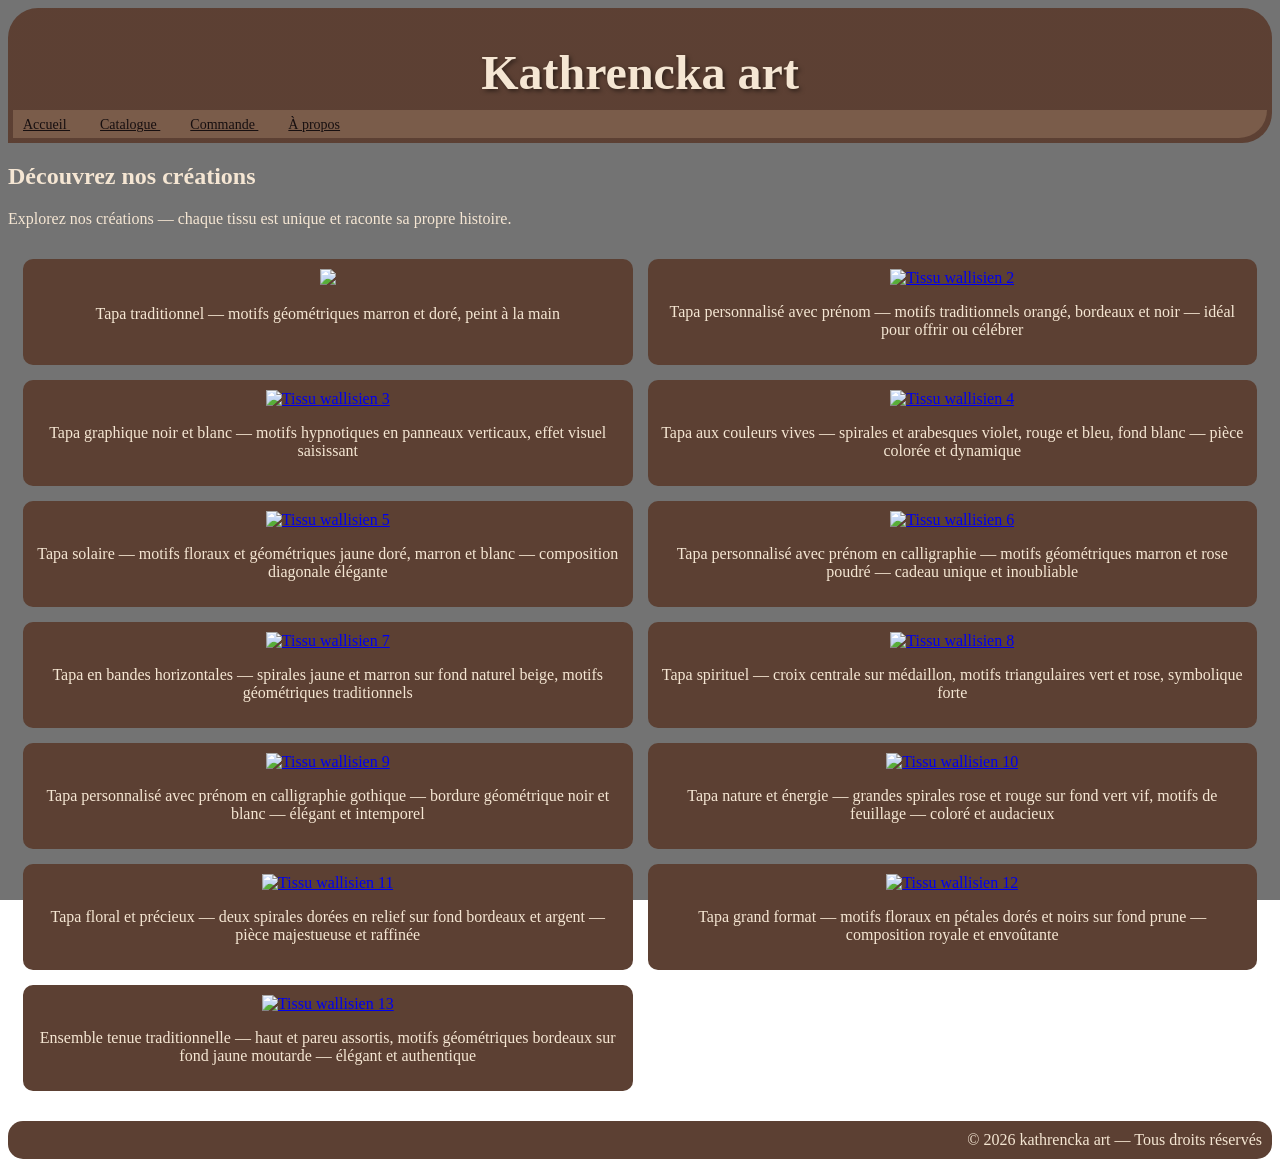
==== catalogue.html @ 3541c05e "Add files via upload" ====
<!DOCTYPE html>
<html lang="fr">
  <head>
    <meta charset="utf-8">
    <meta name="viewport" 
          content="width=device-width, initial-scale=1.0">
    <title>Catalogue — Kathrencka Art</title>
    <link rel="stylesheet" href="style.css">
    <meta name="description" content="Kathrencka Art — créations textiles wallisiennes peintes à la main. Tapa, paréos, draps et linge personnalisés sur commande en Nouvelle-Calédonie.">
  </head>
  <body>
    <header>
      <h1>Kathrencka art</h1>
      <nav>
        <a href="index.html">Accueil
        </a>
        <a href="#catalogue">Catalogue
        </a>
        <a href="commande.html">Commande
        </a>
        <a href="index.html#apropos">À propos
        </a>
      </nav>
    </header>
    <h2>Découvrez nos créations</h2>
    <p>Explorez nos créations — chaque tissu est unique et raconte sa propre histoire.</p>
    <div class="grille">
    <div class="item">
      <a class="ouvrir" href="images/tissu01.jpeg">
  <img src="images/tissu01.jpeg">
</a>
<p>
        Tapa traditionnel — motifs géométriques marron et doré, peint à la main
      </p>
    </div>
    <div class="item">
     <a class="ouvrir" href="images/tissu02.jpeg"> <img src="images/tissu02.jpeg" alt="Tissu wallisien 2"></a>
      <p>
        Tapa personnalisé avec prénom — motifs traditionnels orangé, bordeaux et noir — idéal pour offrir ou célébrer
      </p>
    </div>
    <div class="item">
      <a class="ouvrir" href="images/tissu03.jpeg"><img src="images/tissu03.jpeg" alt="Tissu wallisien 3"></a>
      <p>
        Tapa graphique noir et blanc — motifs hypnotiques en panneaux verticaux, effet visuel saisissant
      </p>
    </div>
    <div class="item">
      <a class="ouvrir" href="images/tissu04.jpeg"><img src="images/tissu04.jpeg" alt="Tissu wallisien 4"></a>
      <p>
        Tapa aux couleurs vives — spirales et arabesques violet, rouge et bleu, fond blanc — pièce colorée et dynamique
      </p>
    </div>
    <div class="item">
      <a class="ouvrir" href="images/tissu05.jpeg"><img src="images/tissu05.jpeg" alt="Tissu wallisien 5"></a>
      <p>
        Tapa solaire — motifs floraux et géométriques jaune doré, marron et blanc — composition diagonale élégante
      </p>
    </div>
    <div class="item">
      <a class="ouvrir" href="images/tissu06.jpeg"><img src="images/tissu06.jpeg" alt="Tissu wallisien 6"></a>
      <p>
        Tapa personnalisé avec prénom en calligraphie — motifs géométriques marron et rose poudré — cadeau unique et inoubliable
      </p>
    </div>
    <div class="item">
      <a class="ouvrir" href="images/tissu07.jpeg"><img src="images/tissu07.jpeg" alt="Tissu wallisien 7"></a>
      <p>
        Tapa en bandes horizontales — spirales jaune et marron sur fond naturel beige, motifs géométriques traditionnels
      </p>
    </div>
    <div class="item">
      <a class="ouvrir" href="images/tissu08.jpeg"><img src="images/tissu08.jpeg" alt="Tissu wallisien 8"></a>
      <p>
        Tapa spirituel — croix centrale sur médaillon, motifs triangulaires vert et rose, symbolique forte
      </p>
    </div>
    <div class="item">
      <a class="ouvrir" href="images/tissu09.jpeg"><img src="images/tissu09.jpeg" alt="Tissu wallisien 9"></a>
      <p>
        Tapa personnalisé avec prénom en calligraphie gothique — bordure géométrique noir et blanc — élégant et intemporel
      </p>
    </div>
    <div class="item">
      <a class="ouvrir" href="images/tissu10.jpeg"><img src="images/tissu10.jpeg" alt="Tissu wallisien 10"></a>
      <p>
        Tapa nature et énergie — grandes spirales rose et rouge sur fond vert vif, motifs de feuillage — coloré et audacieux
      </p>
    </div>
    <div class="item">
      <a class="ouvrir" href="images/tissu11.jpeg"><img src="images/tissu11.jpeg" alt="Tissu wallisien 11"></a>
      <p>
        Tapa floral et précieux — deux spirales dorées en relief sur fond bordeaux et argent — pièce majestueuse et raffinée
      </p>
    </div>
    <div class="item">
      <a class="ouvrir" href="images/tissu12.jpeg"><img src="images/tissu12.jpeg" alt="Tissu wallisien 12"></a>
      <p>
        Tapa grand format — motifs floraux en pétales dorés et noirs sur fond prune — composition royale et envoûtante
      </p>
    </div>
    <div class="item">
      <a class="ouvrir" href="images/tissu13.jpeg"><img src="images/tissu13.jpeg" alt="Tissu wallisien 13"></a>
      <p>
        Ensemble tenue traditionnelle — haut et pareu assortis, motifs géométriques bordeaux sur fond jaune moutarde — élégant et authentique
      </p>
    </div>
    </div>
    <footer>
      &copy; 2026 kathrencka art — Tous droits réservés
    </footer>
    <div id="lightbox">
  <span id="fermer">&times;</span>
  <img id="lightbox-img" src="">
</div>
<script src="script.js"></script>
  </body>
</html>
---- style.css ----
body {
 /*background-color: #c4a882;*/
 background-image:
linear-gradient(
rgba(0,0,0,0.55),
rgba(0,0,0,0.55)
),
url('images/bg.png');
 background-size: cover;
 background-attachment: fixed;
  color: #f5e6d3;
}
header {
  background-color: #5c4033;
  text-align: center;
  border-radius: 30px 30px 30px 0;
  padding-top: 5px;
  margin-bottom: 30px;
}
nav {
  background-color: #7a5c4a;
  text-align: left;
  border-radius: 0 0px 50px 0;
  padding: 5px 0;
}
nav a {
 color: #170f10; 
 margin-right:10px ;
 padding: 0px 10px;
 font-size: 14px;
 
}
#accueil h2 a {
  color: #170f10; 
}
#catalogue h2 a {
  color: #170f10; 
}
#commande h2 a {
  color: #170f10; 
}
#apropos h2 a {
  color: #170f10; 
}
img {
  width: 100%;
  max-width: 300px;
}
section {
  background-color:#7a5c4a ;
  text-align: center;
  border-radius: 15px 15px 15px 15px;
  padding-bottom: 10px;
  margin-bottom: 30px;
}
.carrousel {
  display: flex;
  justify-content: center;
}
 footer {
   background-color: #5c4033;
   border-radius: 15px 15px 15px 15px;
   margin-top: 15px;
   text-align: right;
   padding: 10px;
 }
 section {
    position: relative;
    overflow: hidden;

    background-color: #7a5c4a;
    border-radius: 30px;
}
section::before {
    content: "";
    position: absolute;
    inset: 0;

    background-image: url("images/ornement.png");
    background-repeat: no-repeat;
    background-position: center;
    background-size: 100%;

    opacity: 0.2;

    pointer-events: none;
    z-index: 0;
}

section > * {
    position: relative;
    z-index: 1;
}
header {

    position: relative;

    background-image:
    linear-gradient(
        rgba(92,64,51,0.85),
        rgba(92,64,51,0.85)
    ),
    url("images/titleornements.jpg");

    background-size: cover;
    background-position: center;

    text-align: center;

    border-radius: 30px 30px 30px 0;

    padding: 5px;

    margin-bottom: 20px;
}

header h1 {

    color: #f5e6d3;

    font-size: 3rem;

    text-shadow: 2px 2px 4px rgba(0,0,0,0.5);

    margin-bottom: 10px;
}
.grille {
  display: grid;
  grid-template-columns: 1fr 1fr;
  gap: 15px;
  padding: 15px;
}

.item {
  background-color: #5c4033;
  border-radius: 10px;
  padding: 10px;
  text-align: center;
}
#lightbox {
  display: none;
  position: fixed;
  top: 0;
  left: 0;
  width: 100%;
  height: 100%;
  background-color: rgba(0,0,0,0.9);
  z-index: 999;
  justify-content: center;
  align-items: center;
}

#lightbox img {
  max-width: 90%;
  max-height: 90%;
}

#fermer {
  position: absolute;
  top: 20px;
  right: 30px;
  color: white;
  font-size: 40px;
  cursor: pointer;
}
form {
  display: flex;
  flex-direction: column;
  gap: 10px;
  padding: 15px;
  box-sizing: border-box;
}

input, textarea {
  width: 100%;
  padding: 10px;
  border-radius: 8px;
  border: none;
  font-size: 16px;
  box-sizing: border-box;
}

textarea {
  height: 120px;
}

button {
  background-color: #5c4033;
  color: #f5f0e8;
  padding: 12px;
  border: none;
  border-radius: 8px;
  font-size: 16px;
}
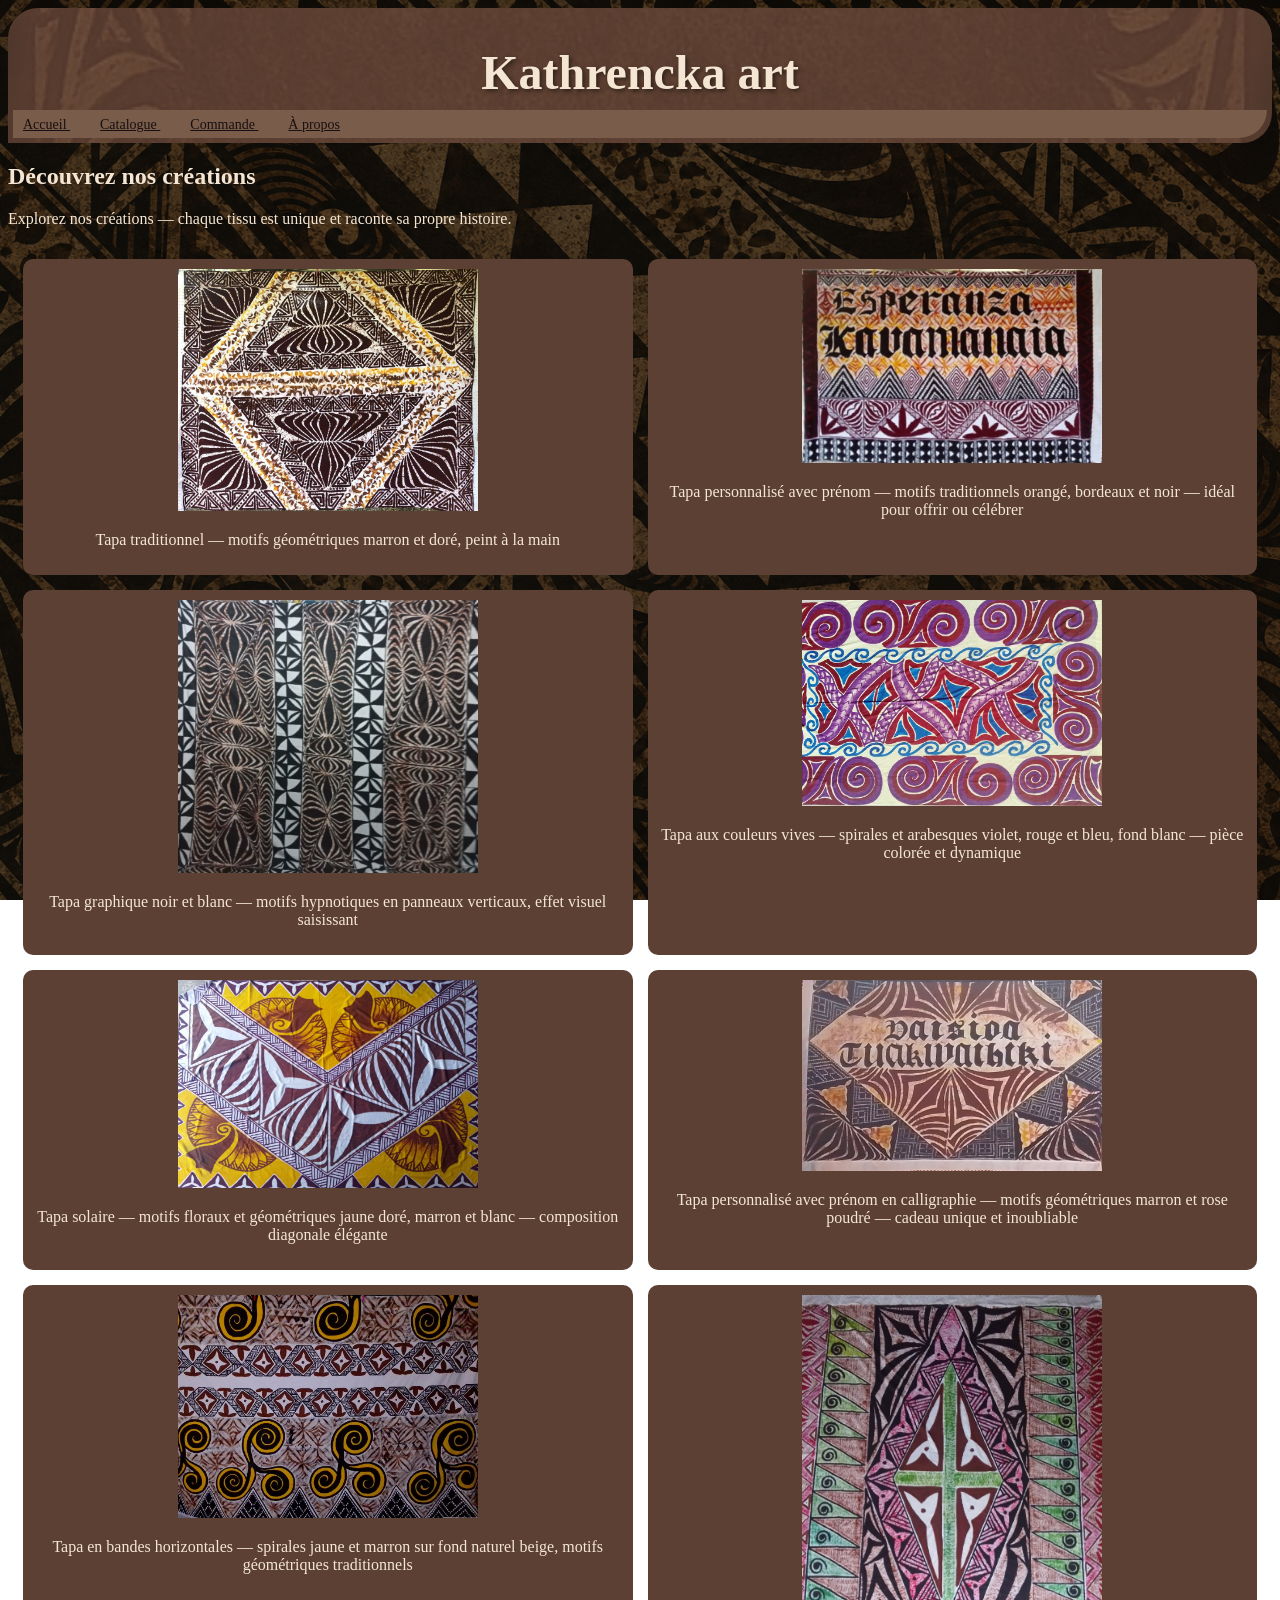
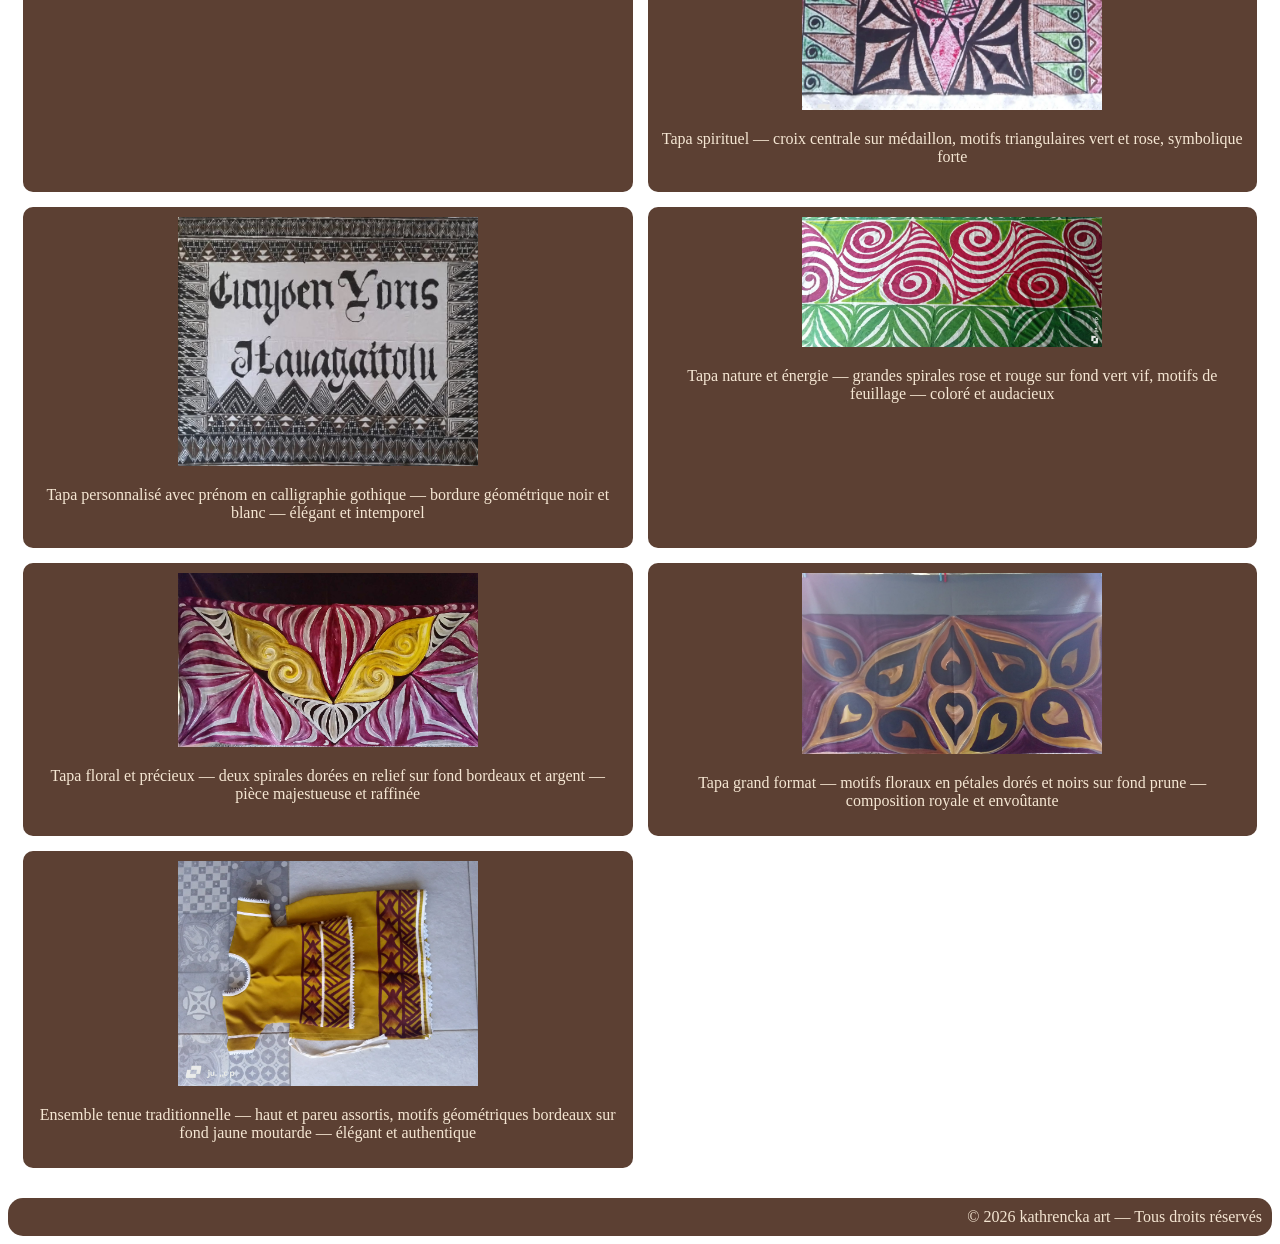
==== commit 02aba43f: "Update catalogue.html" ====
--- a/catalogue.html
+++ b/catalogue.html
@@ -7,6 +7,9 @@
     <title>Catalogue — Kathrencka Art</title>
     <link rel="stylesheet" href="style.css">
     <meta name="description" content="Kathrencka Art — créations textiles wallisiennes peintes à la main. Tapa, paréos, draps et linge personnalisés sur commande en Nouvelle-Calédonie.">
+ <style>
+@import url('https://fonts.googleapis.com/css2?family=Instrument+Serif:ital@0;1&display=swap');
+ </style>
   </head>
   <body>
     <header>
@@ -115,4 +118,4 @@
 </div>
 <script src="script.js"></script>
   </body>
-</html>+</html>
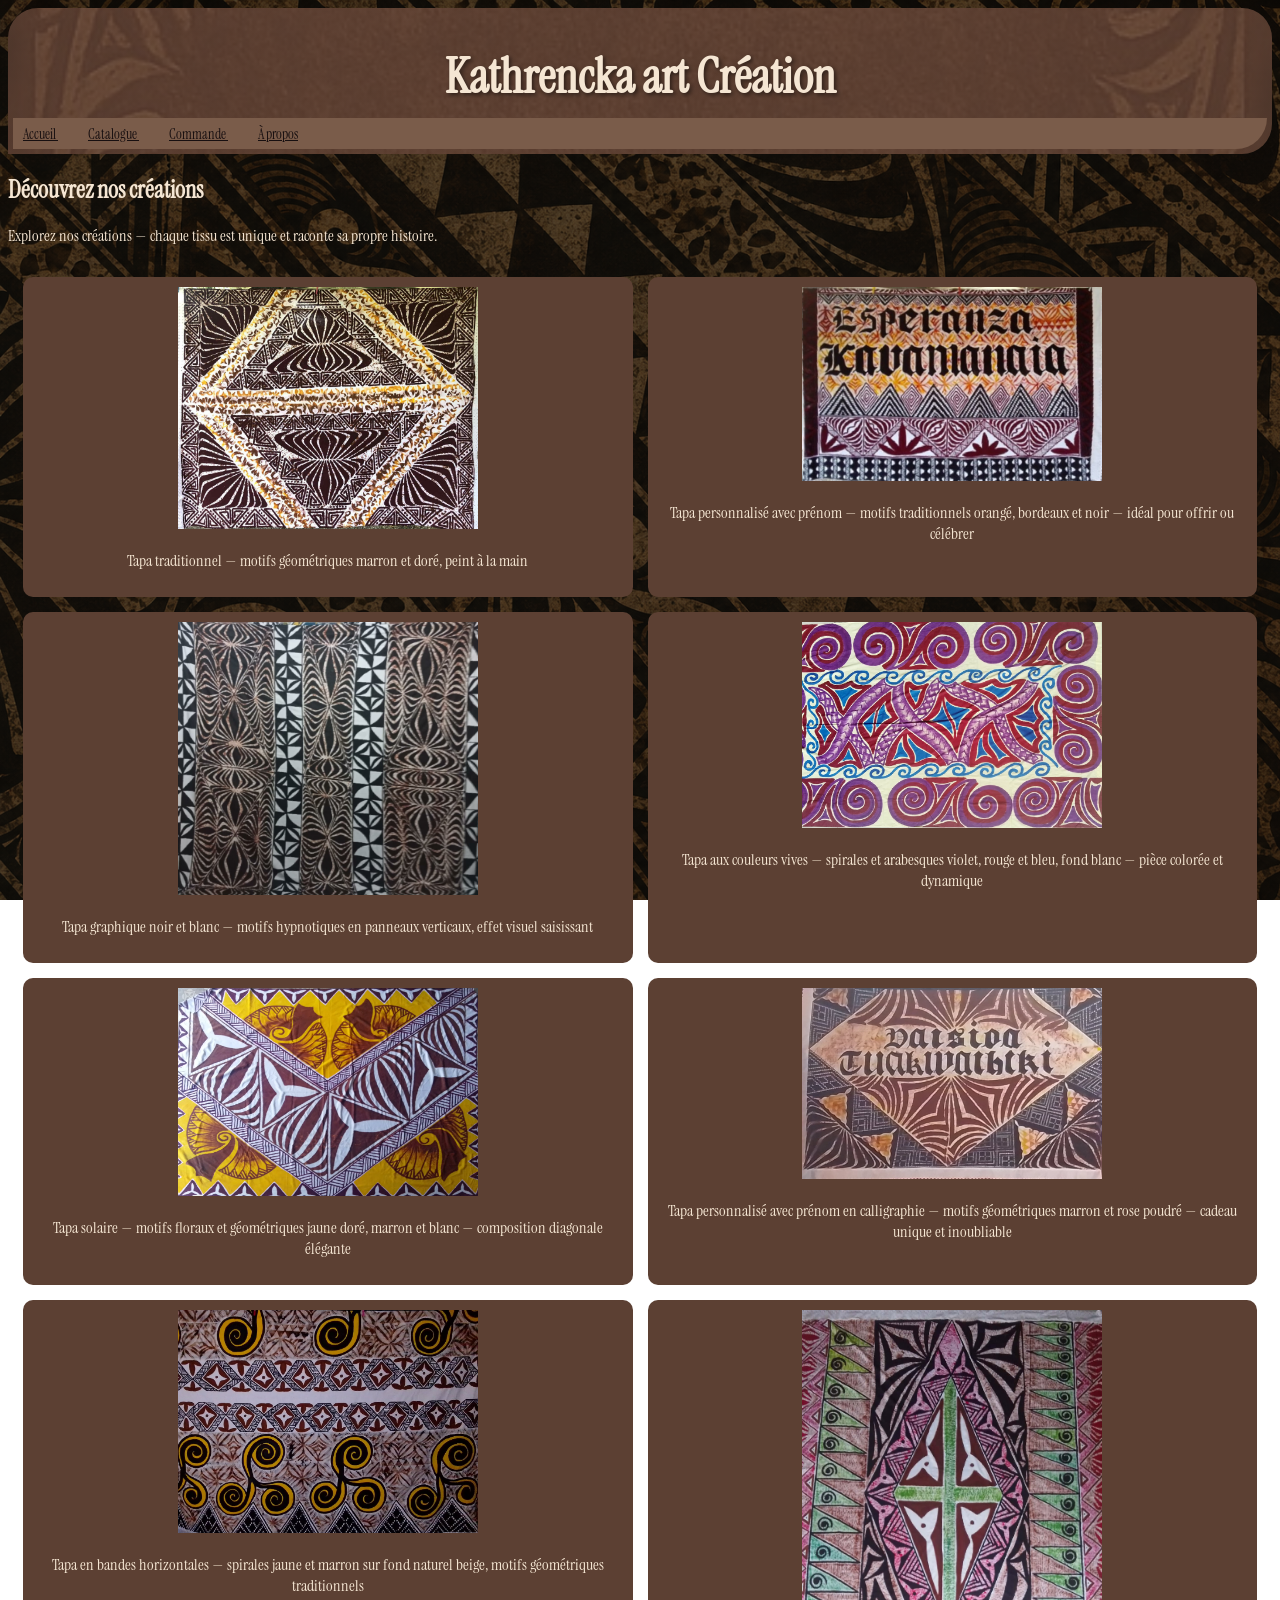
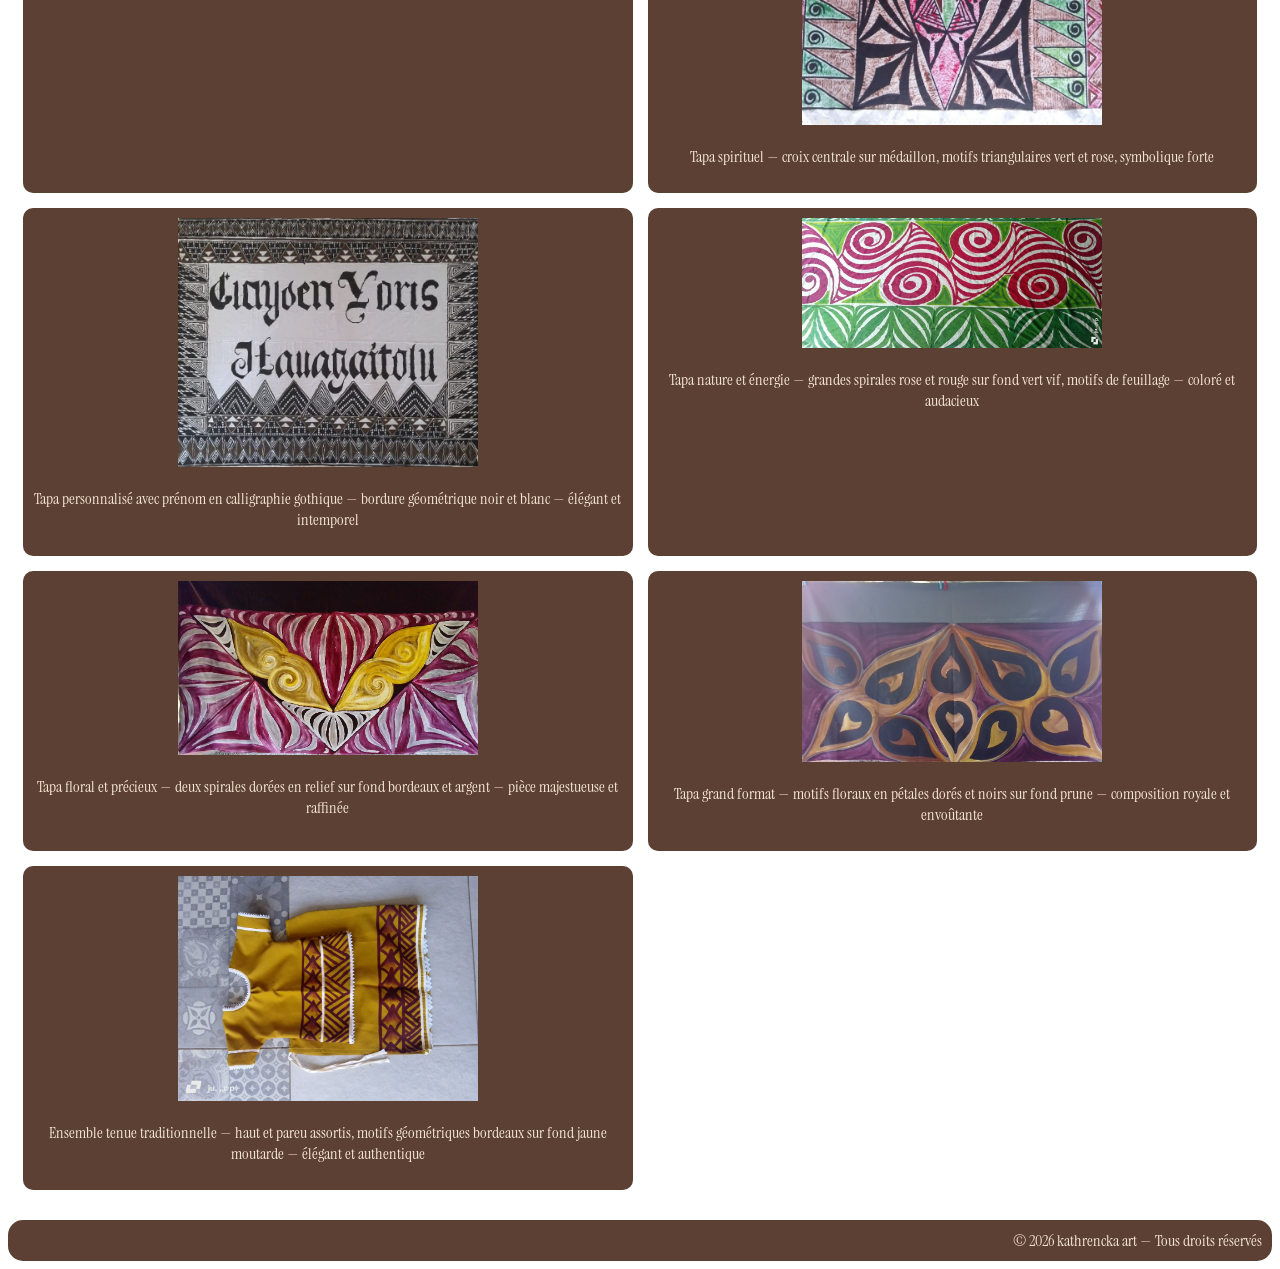
==== commit 1491d35b: "Update catalogue.html" ====
--- a/catalogue.html
+++ b/catalogue.html
@@ -4,7 +4,7 @@
     <meta charset="utf-8">
     <meta name="viewport" 
           content="width=device-width, initial-scale=1.0">
-    <title>Catalogue — Kathrencka Art</title>
+    <title>Catalogue — Kathrencka Art Création</title>
     <link rel="stylesheet" href="style.css">
     <meta name="description" content="Kathrencka Art — créations textiles wallisiennes peintes à la main. Tapa, paréos, draps et linge personnalisés sur commande en Nouvelle-Calédonie.">
  <style>
@@ -13,7 +13,7 @@
   </head>
   <body>
     <header>
-      <h1>Kathrencka art</h1>
+      <h1>Kathrencka art Création</h1>
       <nav>
         <a href="index.html">Accueil
         </a>
--- a/style.css
+++ b/style.css
@@ -9,6 +9,7 @@
  background-size: cover;
  background-attachment: fixed;
   color: #f5e6d3;
+font-family: "Instrument Serif", serif;
 }
 header {
   background-color: #5c4033;
@@ -191,4 +192,4 @@
   border: none;
   border-radius: 8px;
   font-size: 16px;
-}+}
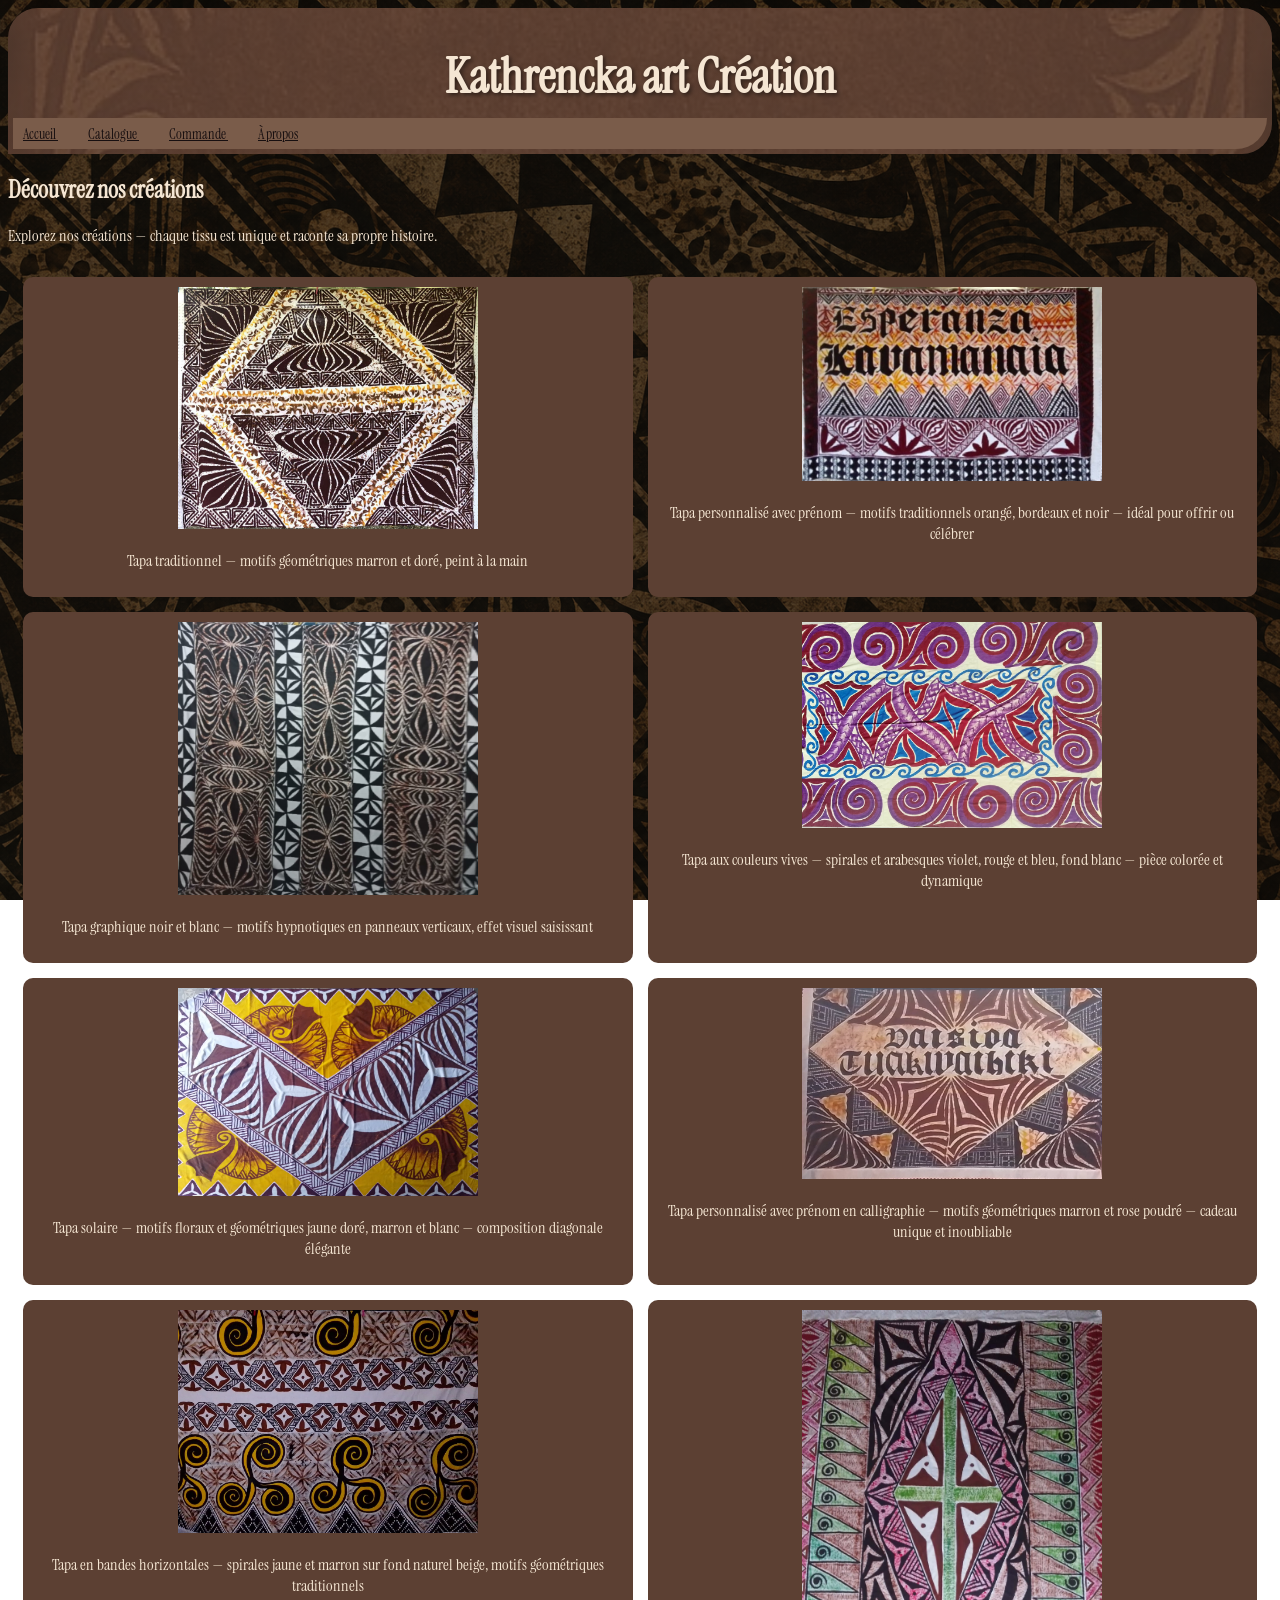
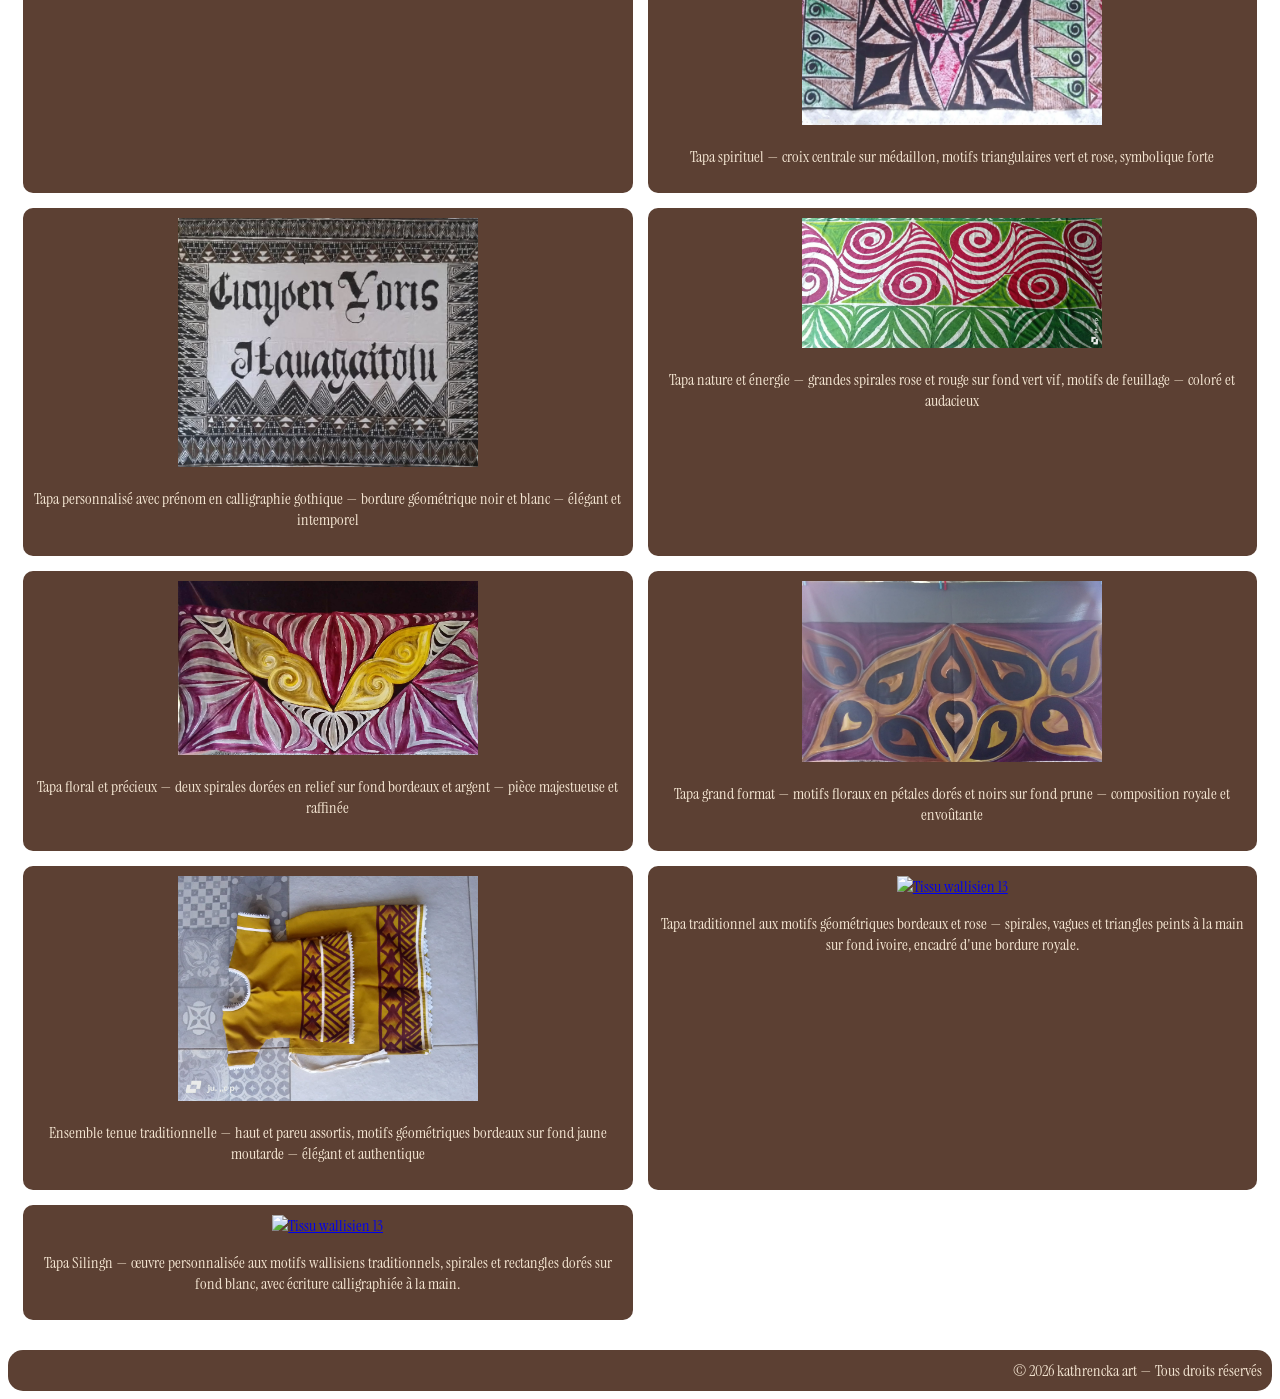
==== commit 9c603bcd: "Update catalogue.html" ====
--- a/catalogue.html
+++ b/catalogue.html
@@ -7,7 +7,11 @@
     <title>Catalogue — Kathrencka Art Création</title>
     <link rel="stylesheet" href="style.css">
     <meta name="description" content="Kathrencka Art — créations textiles wallisiennes peintes à la main. Tapa, paréos, draps et linge personnalisés sur commande en Nouvelle-Calédonie.">
- <style>
+ <link rel="apple-touch-icon" sizes="180x180" href="/apple-touch-icon.png">
+<link rel="icon" type="image/png" sizes="32x32" href="/favicon-32x32.png">
+<link rel="icon" type="image/png" sizes="16x16" href="/favicon-16x16.png">
+<link rel="manifest" href="/site.webmanifest">
+    <style>
 @import url('https://fonts.googleapis.com/css2?family=Instrument+Serif:ital@0;1&display=swap');
  </style>
   </head>
@@ -108,6 +112,14 @@
         Ensemble tenue traditionnelle — haut et pareu assortis, motifs géométriques bordeaux sur fond jaune moutarde — élégant et authentique
       </p>
     </div>
+      <div class="item">
+      <a class="ouvrir" href="images/tissus14.jpeg"><img src="images/tissus14.jpeg" alt="Tissu wallisien 13"></a>
+      <p>Tapa traditionnel aux motifs géométriques bordeaux et rose — spirales, vagues et triangles peints à la main sur fond ivoire, encadré d'une bordure royale.</p>
+      </div>
+      <div class="item">
+      <a class="ouvrir" href="images/tissus15.jpeg"><img src="images/tissus15.jpeg" alt="Tissu wallisien 13"></a>
+      <p>Tapa Silingn — œuvre personnalisée aux motifs wallisiens traditionnels, spirales et rectangles dorés sur fond blanc, avec écriture calligraphiée à la main.</p>
+      </div>
     </div>
     <footer>
       &copy; 2026 kathrencka art — Tous droits réservés
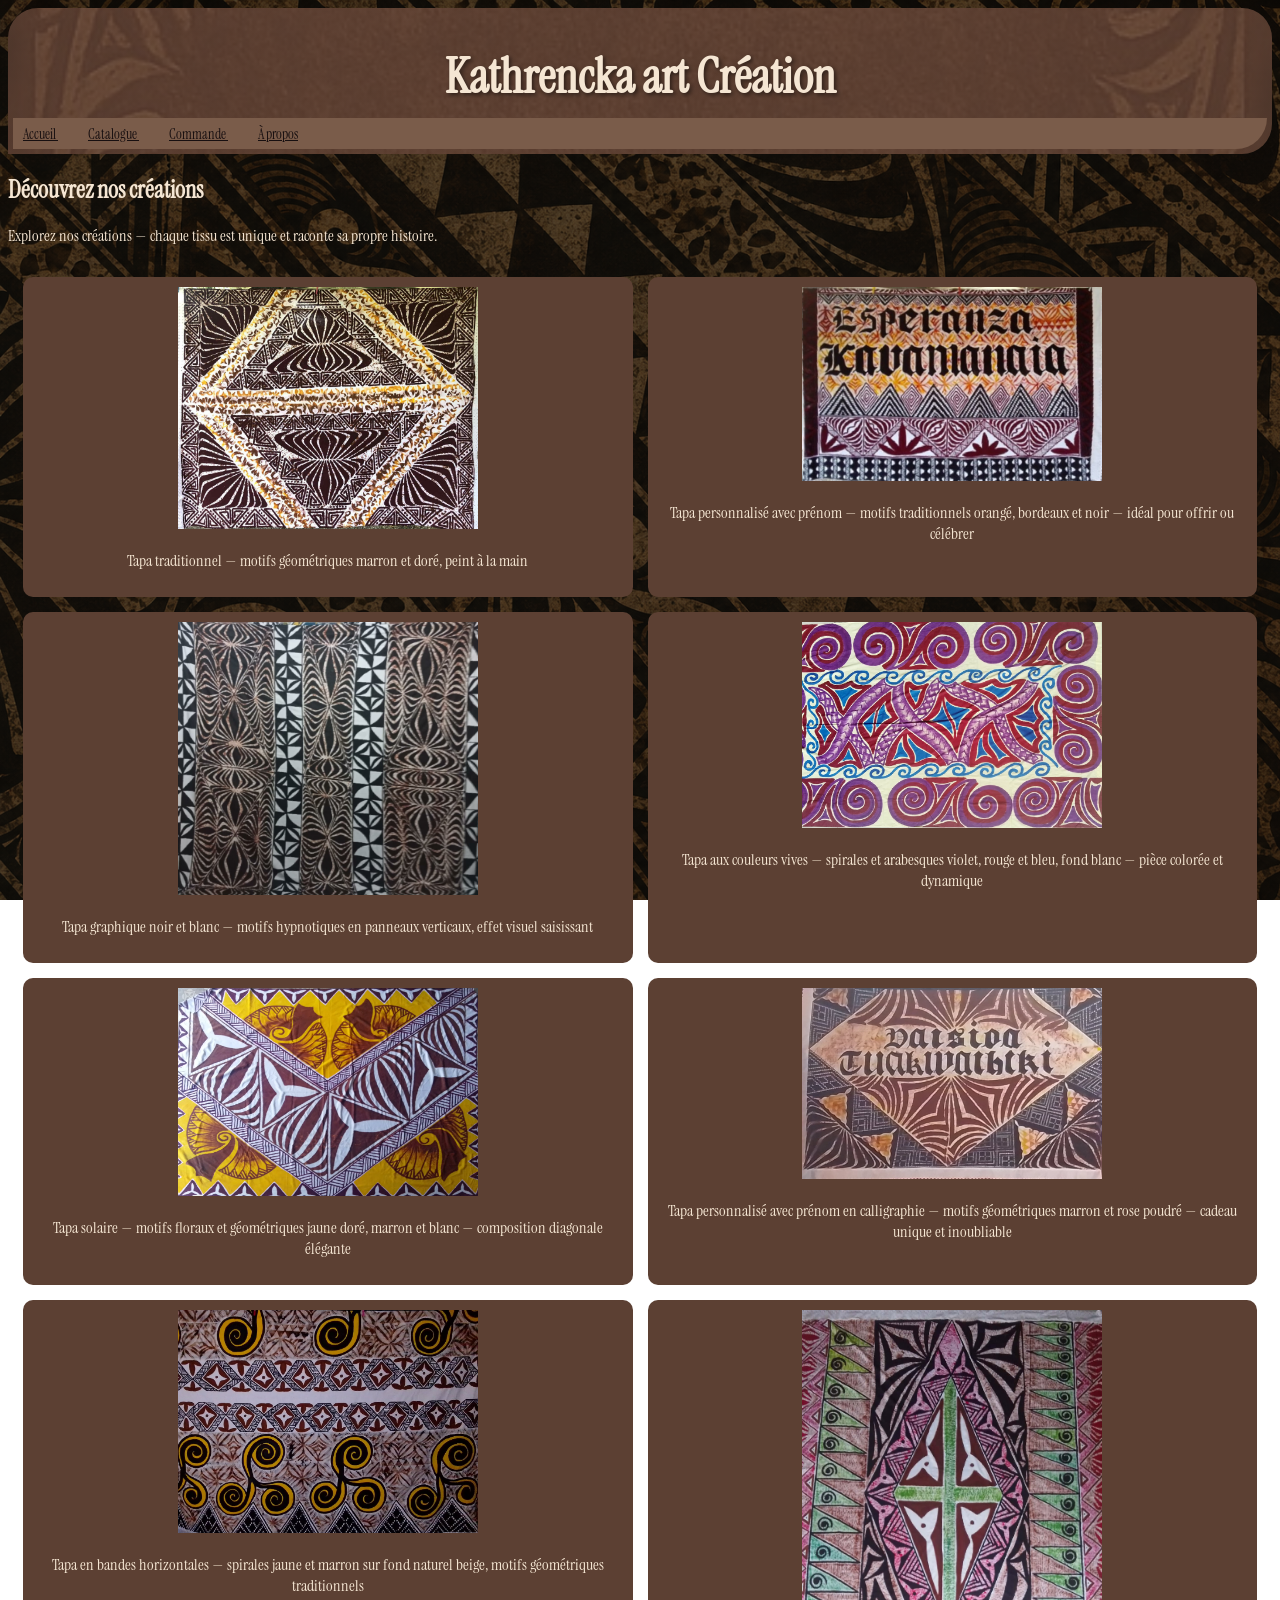
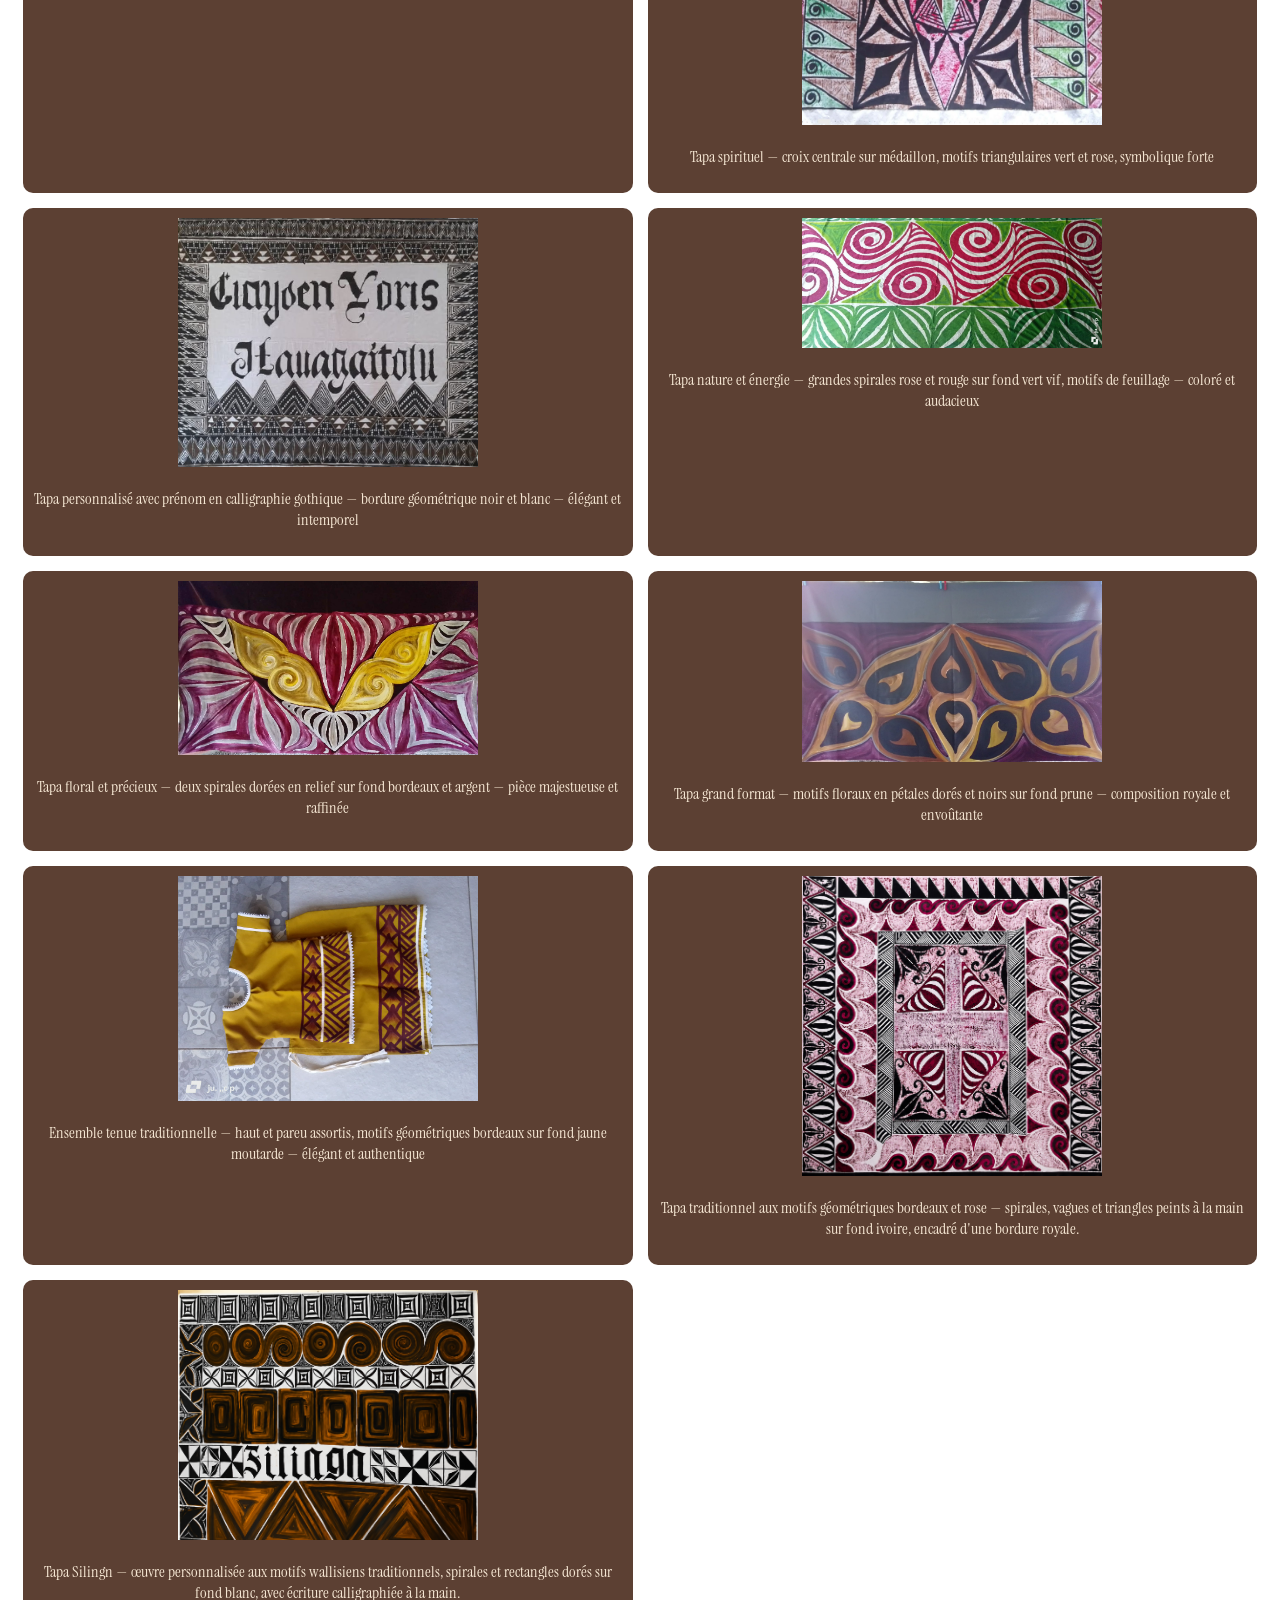
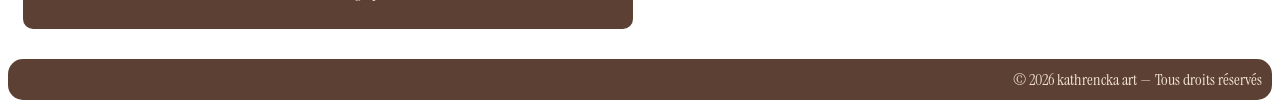
==== commit 70ba5204: "Update catalogue.html" ====
--- a/catalogue.html
+++ b/catalogue.html
@@ -113,11 +113,11 @@
       </p>
     </div>
       <div class="item">
-      <a class="ouvrir" href="images/tissus14.jpeg"><img src="images/tissus14.jpeg" alt="Tissu wallisien 13"></a>
+      <a class="ouvrir" href="images/tissus14.png"><img src="images/tissus14.png" alt="Tissu wallisien 14"></a>
       <p>Tapa traditionnel aux motifs géométriques bordeaux et rose — spirales, vagues et triangles peints à la main sur fond ivoire, encadré d'une bordure royale.</p>
       </div>
       <div class="item">
-      <a class="ouvrir" href="images/tissus15.jpeg"><img src="images/tissus15.jpeg" alt="Tissu wallisien 13"></a>
+      <a class="ouvrir" href="images/tissus15.png"><img src="images/tissus15.png" alt="Tissu wallisien 15"></a>
       <p>Tapa Silingn — œuvre personnalisée aux motifs wallisiens traditionnels, spirales et rectangles dorés sur fond blanc, avec écriture calligraphiée à la main.</p>
       </div>
     </div>
